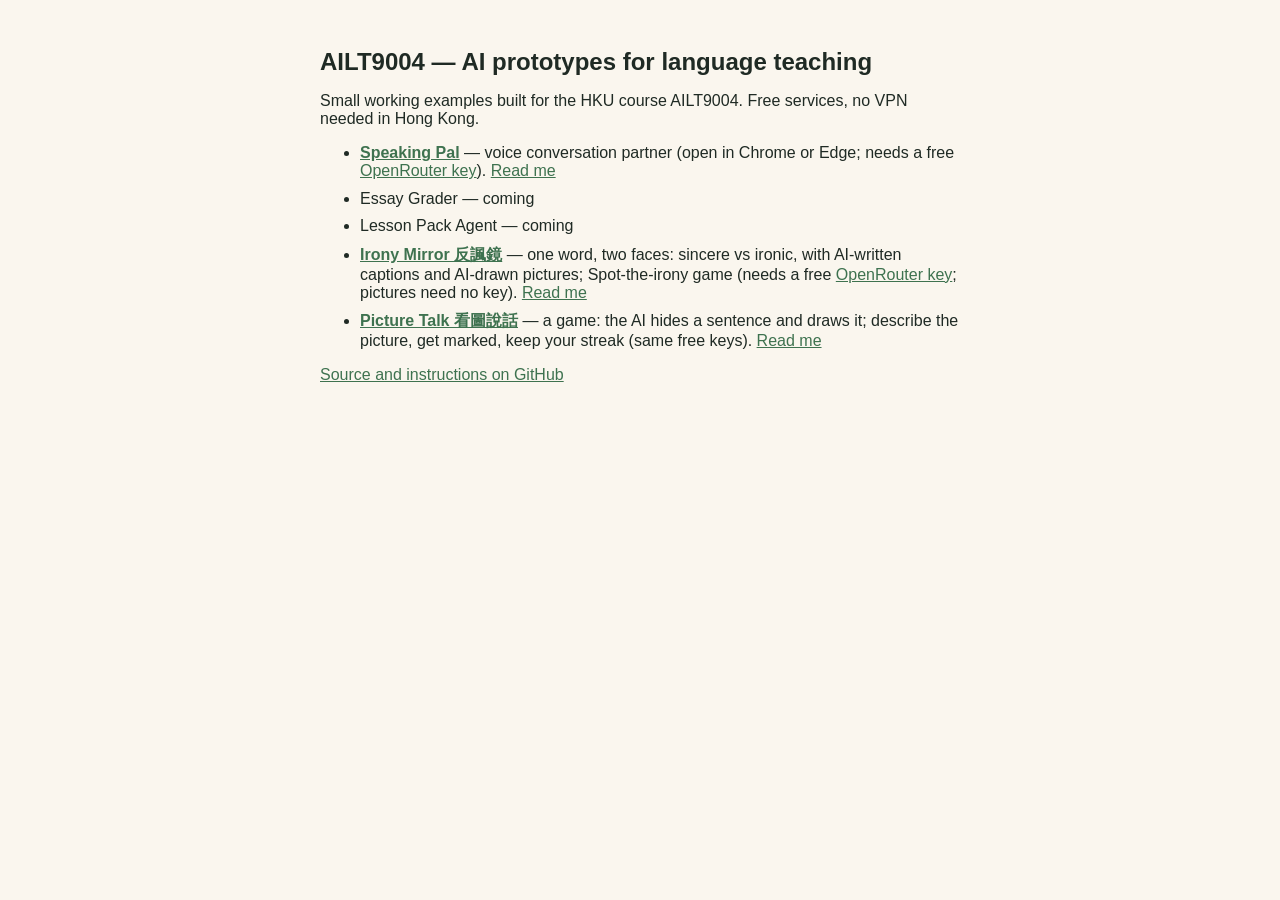
==== index.html @ eeea1a14 "Add prototype 5: Picture Talk (看圖說話 game with generated pictures); written-Chinese guard in Irony Mi" ====
<!DOCTYPE html><html lang="en"><head><meta charset="utf-8"><meta name="viewport" content="width=device-width, initial-scale=1"><title>AILT9004 AI prototypes</title>
<style>body{font-family:-apple-system,"Segoe UI",Roboto,sans-serif;max-width:640px;margin:3rem auto;padding:0 1rem;color:#1f2a24;background:#faf6ee}a{color:#3E724F}h1{font-size:1.5rem}li{margin:.6rem 0}</style></head>
<body><h1>AILT9004 — AI prototypes for language teaching</h1>
<p>Small working examples built for the HKU course AILT9004. Free services, no VPN needed in Hong Kong.</p>
<ul>
<li><a href="01-speaking-pal/speaking-pal.html"><b>Speaking Pal</b></a> — voice conversation partner (open in Chrome or Edge; needs a free <a href="https://openrouter.ai/keys">OpenRouter key</a>). <a href="https://github.com/chinhsi/ailt9004-ai-prototypes/blob/main/01-speaking-pal/README.md">Read me</a></li>
<li>Essay Grader — coming</li>
<li>Lesson Pack Agent — coming</li>
<li><a href="04-irony-mirror/irony-mirror.html"><b>Irony Mirror 反諷鏡</b></a> — one word, two faces: sincere vs ironic, with AI-written captions and AI-drawn pictures; Spot-the-irony game (needs a free <a href="https://openrouter.ai/keys">OpenRouter key</a>; pictures need no key). <a href="https://github.com/chinhsi/ailt9004-ai-prototypes/blob/main/04-irony-mirror/README.md">Read me</a></li>
<li><a href="05-picture-talk/picture-talk.html"><b>Picture Talk 看圖說話</b></a> — a game: the AI hides a sentence and draws it; describe the picture, get marked, keep your streak (same free keys). <a href="https://github.com/chinhsi/ailt9004-ai-prototypes/blob/main/05-picture-talk/README.md">Read me</a></li>
</ul>
<p><a href="https://github.com/chinhsi/ailt9004-ai-prototypes">Source and instructions on GitHub</a></p></body></html>
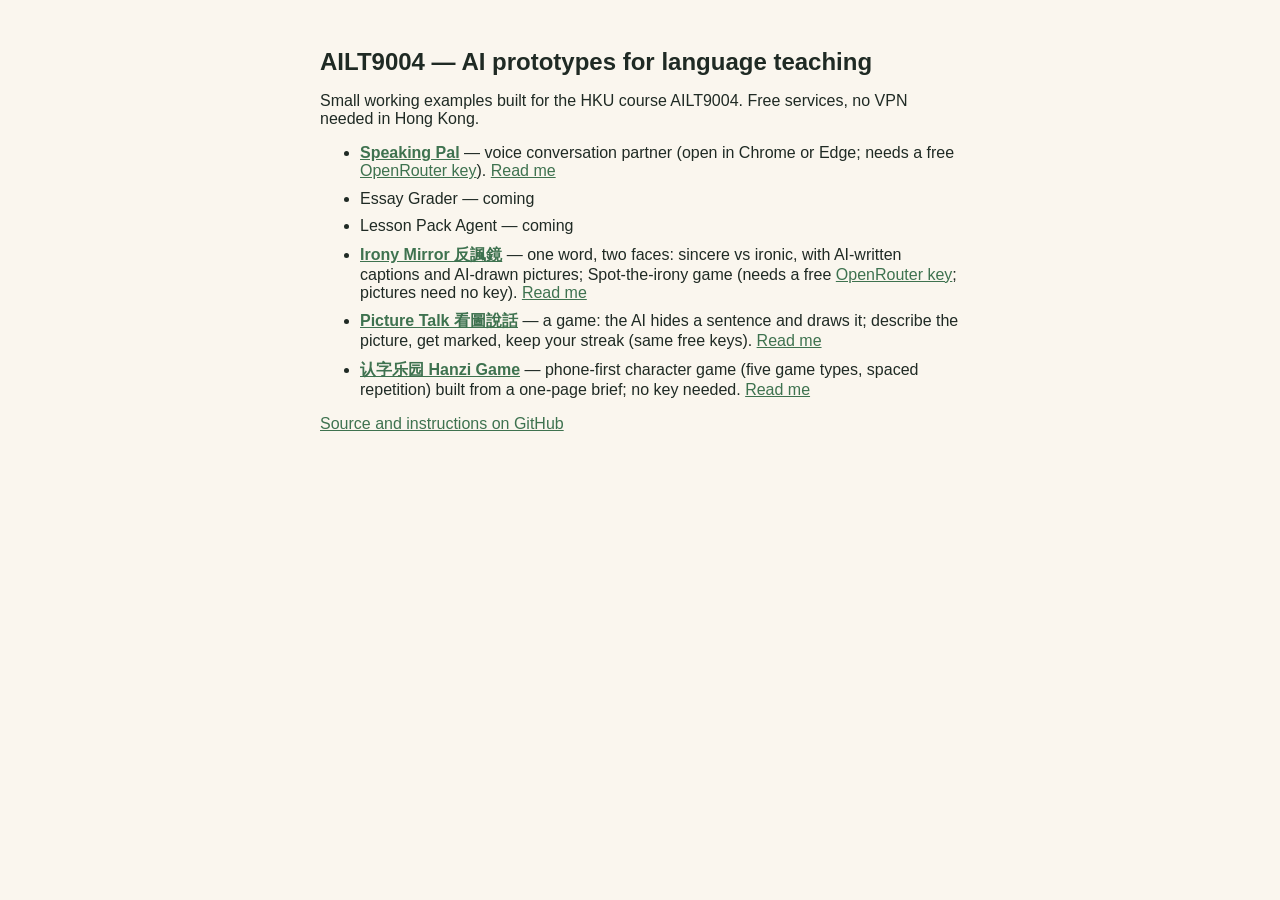
==== commit c92ce07c: "Add prototype 6: Hanzi Game (brief, build story, starter prompt; game lives on its own Pages) Co-Aut" ====
--- a/index.html
+++ b/index.html
@@ -8,5 +8,6 @@
 <li>Lesson Pack Agent — coming</li>
 <li><a href="04-irony-mirror/irony-mirror.html"><b>Irony Mirror 反諷鏡</b></a> — one word, two faces: sincere vs ironic, with AI-written captions and AI-drawn pictures; Spot-the-irony game (needs a free <a href="https://openrouter.ai/keys">OpenRouter key</a>; pictures need no key). <a href="https://github.com/chinhsi/ailt9004-ai-prototypes/blob/main/04-irony-mirror/README.md">Read me</a></li>
 <li><a href="05-picture-talk/picture-talk.html"><b>Picture Talk 看圖說話</b></a> — a game: the AI hides a sentence and draws it; describe the picture, get marked, keep your streak (same free keys). <a href="https://github.com/chinhsi/ailt9004-ai-prototypes/blob/main/05-picture-talk/README.md">Read me</a></li>
+<li><a href="https://chinhsi.github.io/hanzi-game-pages/"><b>认字乐园 Hanzi Game</b></a> — phone-first character game (five game types, spaced repetition) built from a one-page brief; no key needed. <a href="https://github.com/chinhsi/ailt9004-ai-prototypes/blob/main/06-hanzi-game/README.md">Read me</a></li>
 </ul>
 <p><a href="https://github.com/chinhsi/ailt9004-ai-prototypes">Source and instructions on GitHub</a></p></body></html>
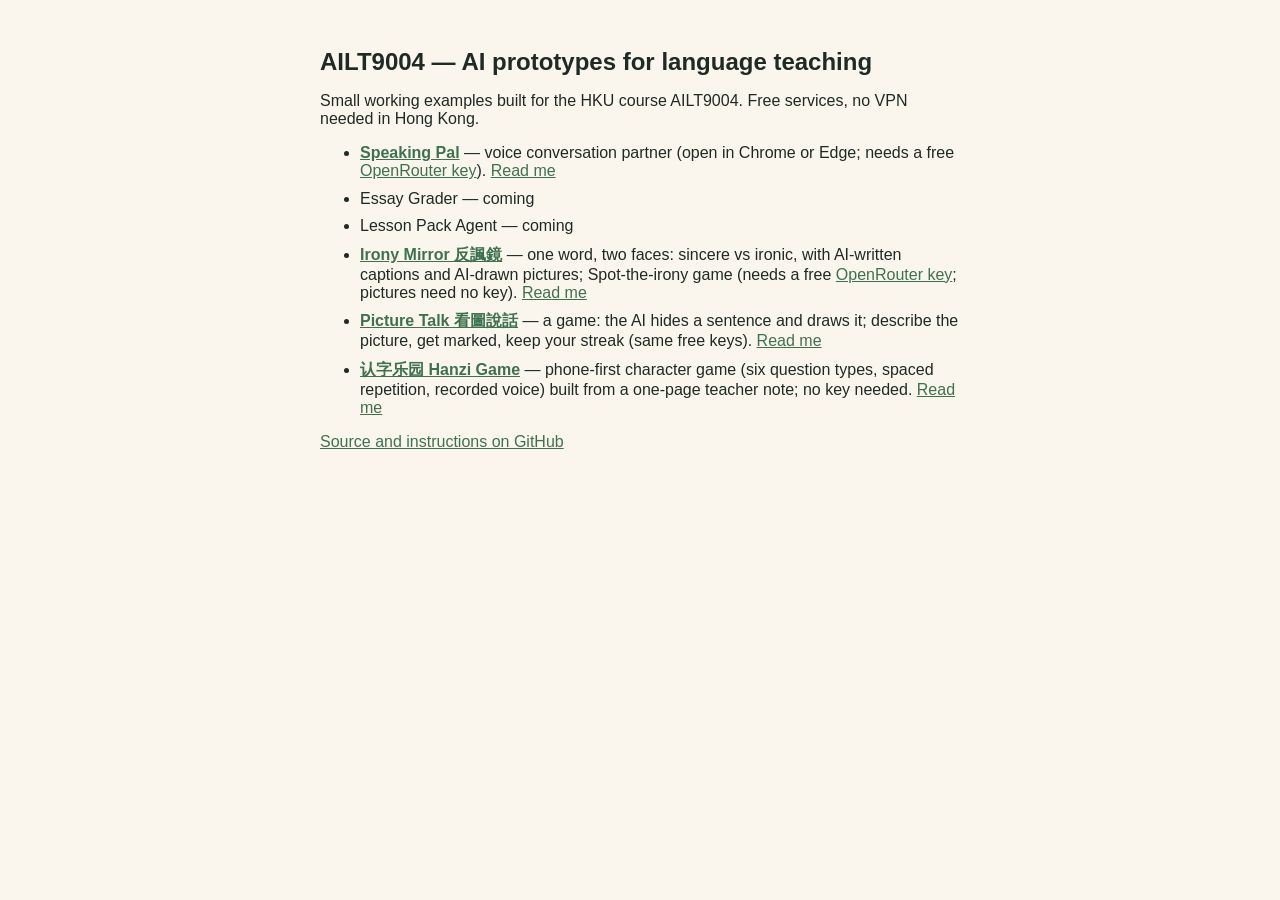
==== commit b3703dce: "Hanzi Game docs: plain-language rewrite, v0.14 updates (six question types, recorded voice), new scr" ====
--- a/index.html
+++ b/index.html
@@ -8,6 +8,6 @@
 <li>Lesson Pack Agent — coming</li>
 <li><a href="04-irony-mirror/irony-mirror.html"><b>Irony Mirror 反諷鏡</b></a> — one word, two faces: sincere vs ironic, with AI-written captions and AI-drawn pictures; Spot-the-irony game (needs a free <a href="https://openrouter.ai/keys">OpenRouter key</a>; pictures need no key). <a href="https://github.com/chinhsi/ailt9004-ai-prototypes/blob/main/04-irony-mirror/README.md">Read me</a></li>
 <li><a href="05-picture-talk/picture-talk.html"><b>Picture Talk 看圖說話</b></a> — a game: the AI hides a sentence and draws it; describe the picture, get marked, keep your streak (same free keys). <a href="https://github.com/chinhsi/ailt9004-ai-prototypes/blob/main/05-picture-talk/README.md">Read me</a></li>
-<li><a href="https://chinhsi.github.io/hanzi-game-pages/"><b>认字乐园 Hanzi Game</b></a> — phone-first character game (five game types, spaced repetition) built from a one-page brief; no key needed. <a href="https://github.com/chinhsi/ailt9004-ai-prototypes/blob/main/06-hanzi-game/README.md">Read me</a></li>
+<li><a href="https://chinhsi.github.io/hanzi-game-pages/"><b>认字乐园 Hanzi Game</b></a> — phone-first character game (six question types, spaced repetition, recorded voice) built from a one-page teacher note; no key needed. <a href="https://github.com/chinhsi/ailt9004-ai-prototypes/blob/main/06-hanzi-game/README.md">Read me</a></li>
 </ul>
 <p><a href="https://github.com/chinhsi/ailt9004-ai-prototypes">Source and instructions on GitHub</a></p></body></html>
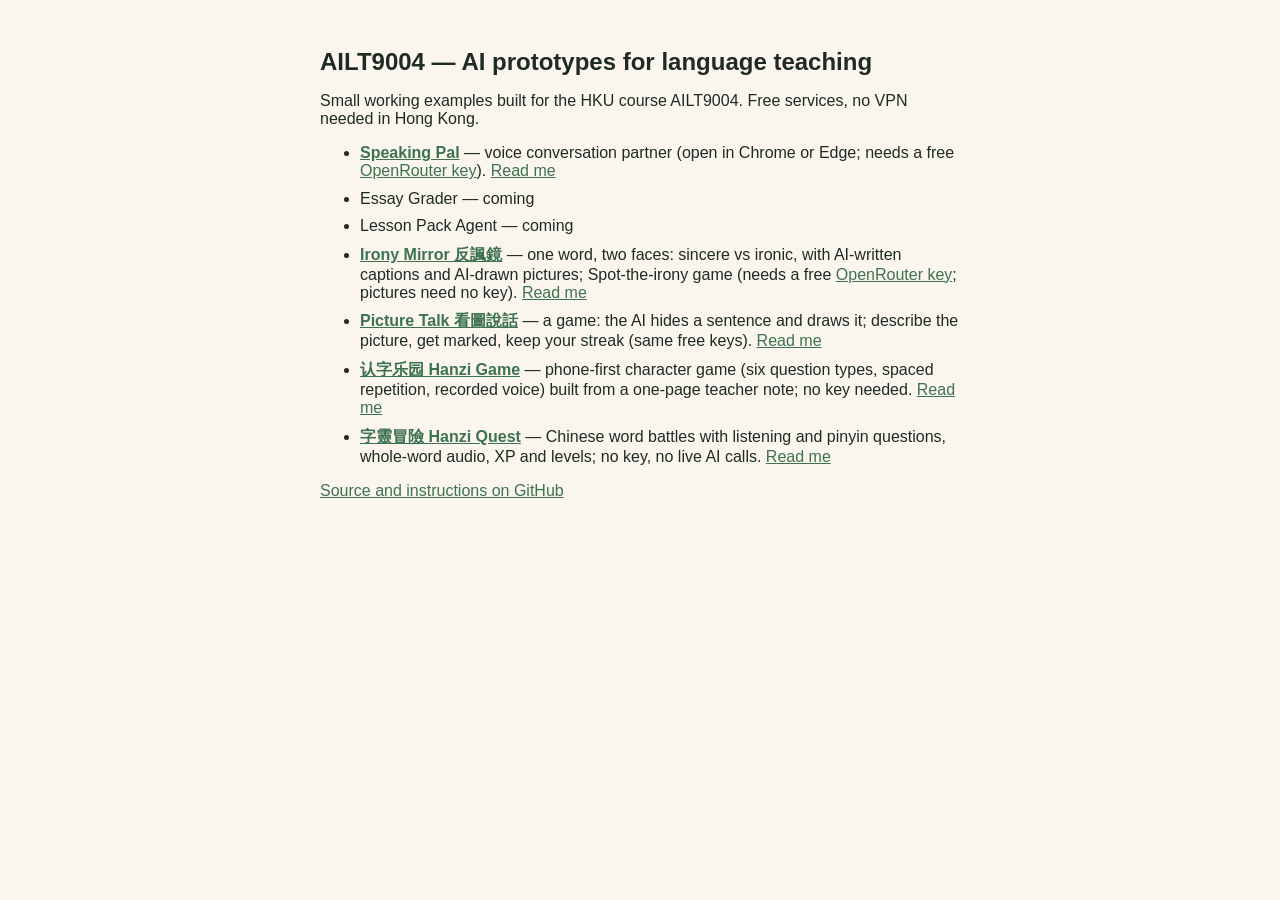
==== commit d73d7f99: "Add prototype 07 Hanzi Quest with local-only learning progress" ====
--- a/index.html
+++ b/index.html
@@ -9,5 +9,6 @@
 <li><a href="04-irony-mirror/irony-mirror.html"><b>Irony Mirror 反諷鏡</b></a> — one word, two faces: sincere vs ironic, with AI-written captions and AI-drawn pictures; Spot-the-irony game (needs a free <a href="https://openrouter.ai/keys">OpenRouter key</a>; pictures need no key). <a href="https://github.com/chinhsi/ailt9004-ai-prototypes/blob/main/04-irony-mirror/README.md">Read me</a></li>
 <li><a href="05-picture-talk/picture-talk.html"><b>Picture Talk 看圖說話</b></a> — a game: the AI hides a sentence and draws it; describe the picture, get marked, keep your streak (same free keys). <a href="https://github.com/chinhsi/ailt9004-ai-prototypes/blob/main/05-picture-talk/README.md">Read me</a></li>
 <li><a href="https://chinhsi.github.io/hanzi-game-pages/"><b>认字乐园 Hanzi Game</b></a> — phone-first character game (six question types, spaced repetition, recorded voice) built from a one-page teacher note; no key needed. <a href="https://github.com/chinhsi/ailt9004-ai-prototypes/blob/main/06-hanzi-game/README.md">Read me</a></li>
+<li><a href="07-hanzi-quest/"><b>字靈冒險 Hanzi Quest</b></a> — Chinese word battles with listening and pinyin questions, whole-word audio, XP and levels; no key, no live AI calls. <a href="https://github.com/chinhsi/ailt9004-ai-prototypes/blob/main/07-hanzi-quest/README.md">Read me</a></li>
 </ul>
 <p><a href="https://github.com/chinhsi/ailt9004-ai-prototypes">Source and instructions on GitHub</a></p></body></html>
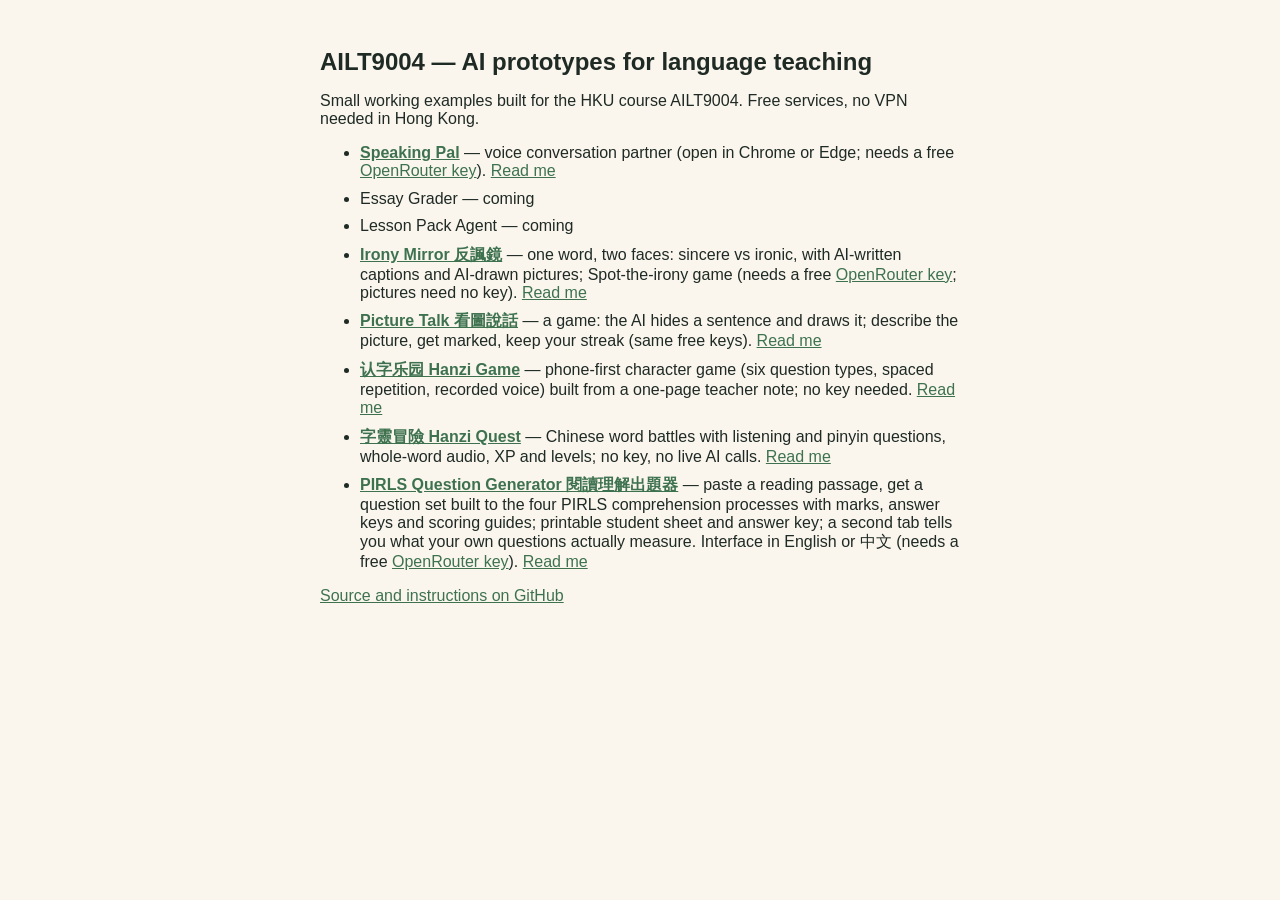
==== commit f60dea08: "Add prototype 8: PIRLS Question Generator (bilingual, shared with MEDD8934) Co-Authored-By: Claude F" ====
--- a/index.html
+++ b/index.html
@@ -10,5 +10,6 @@
 <li><a href="05-picture-talk/picture-talk.html"><b>Picture Talk 看圖說話</b></a> — a game: the AI hides a sentence and draws it; describe the picture, get marked, keep your streak (same free keys). <a href="https://github.com/chinhsi/ailt9004-ai-prototypes/blob/main/05-picture-talk/README.md">Read me</a></li>
 <li><a href="https://chinhsi.github.io/hanzi-game-pages/"><b>认字乐园 Hanzi Game</b></a> — phone-first character game (six question types, spaced repetition, recorded voice) built from a one-page teacher note; no key needed. <a href="https://github.com/chinhsi/ailt9004-ai-prototypes/blob/main/06-hanzi-game/README.md">Read me</a></li>
 <li><a href="07-hanzi-quest/"><b>字靈冒險 Hanzi Quest</b></a> — Chinese word battles with listening and pinyin questions, whole-word audio, XP and levels; no key, no live AI calls. <a href="https://github.com/chinhsi/ailt9004-ai-prototypes/blob/main/07-hanzi-quest/README.md">Read me</a></li>
+<li><a href="08-pirls-questions/pirls-questions.html"><b>PIRLS Question Generator 閱讀理解出題器</b></a> — paste a reading passage, get a question set built to the four PIRLS comprehension processes with marks, answer keys and scoring guides; printable student sheet and answer key; a second tab tells you what your own questions actually measure. Interface in English or 中文 (needs a free <a href="https://openrouter.ai/keys">OpenRouter key</a>). <a href="https://github.com/chinhsi/ailt9004-ai-prototypes/blob/main/08-pirls-questions/README.md">Read me</a></li>
 </ul>
 <p><a href="https://github.com/chinhsi/ailt9004-ai-prototypes">Source and instructions on GitHub</a></p></body></html>
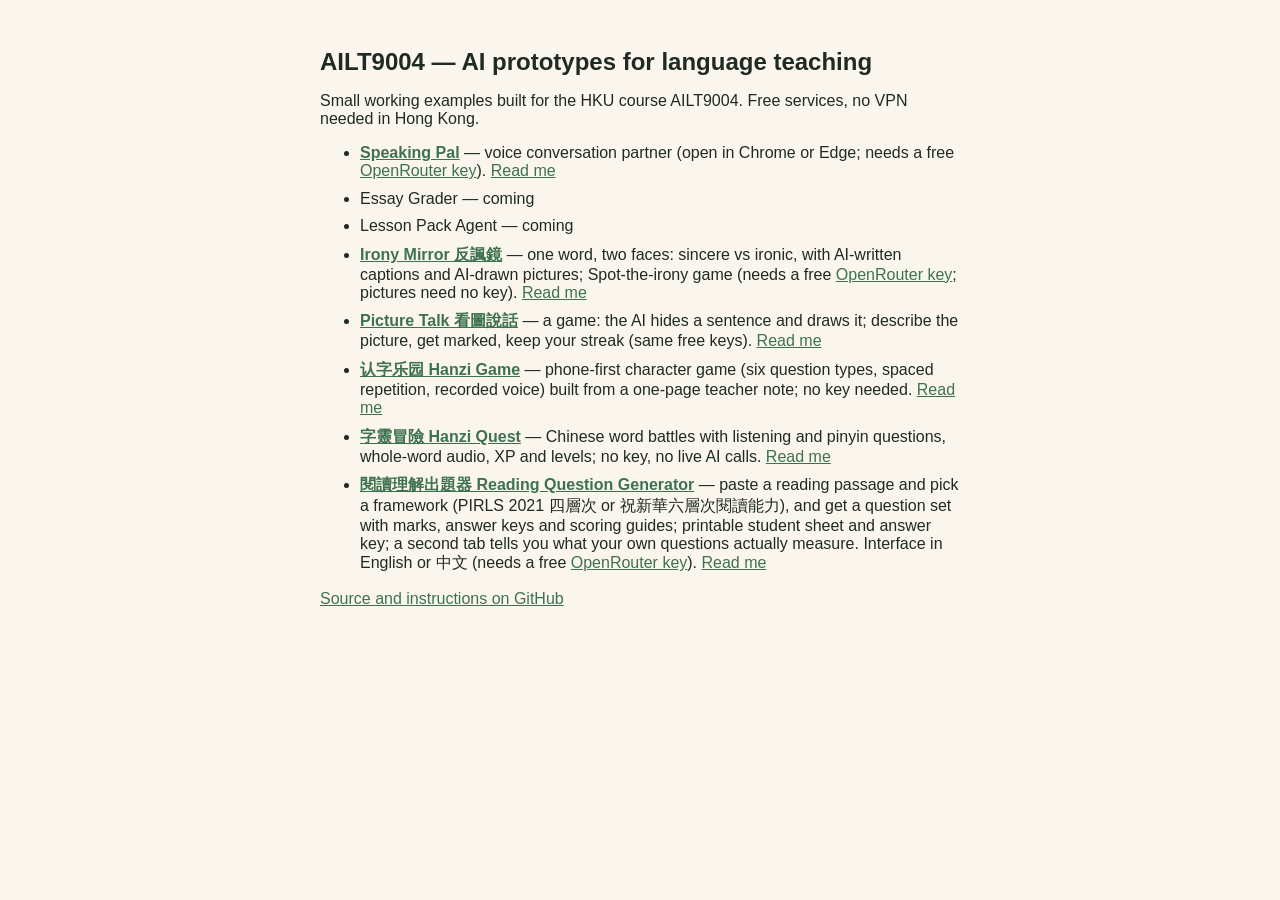
==== commit 9584e5c2: "Prototype 8: add 祝新華 six-level framework alongside PIRLS Co-Authored-By: Claude Fable 5.1 <noreply@a" ====
--- a/index.html
+++ b/index.html
@@ -10,6 +10,6 @@
 <li><a href="05-picture-talk/picture-talk.html"><b>Picture Talk 看圖說話</b></a> — a game: the AI hides a sentence and draws it; describe the picture, get marked, keep your streak (same free keys). <a href="https://github.com/chinhsi/ailt9004-ai-prototypes/blob/main/05-picture-talk/README.md">Read me</a></li>
 <li><a href="https://chinhsi.github.io/hanzi-game-pages/"><b>认字乐园 Hanzi Game</b></a> — phone-first character game (six question types, spaced repetition, recorded voice) built from a one-page teacher note; no key needed. <a href="https://github.com/chinhsi/ailt9004-ai-prototypes/blob/main/06-hanzi-game/README.md">Read me</a></li>
 <li><a href="07-hanzi-quest/"><b>字靈冒險 Hanzi Quest</b></a> — Chinese word battles with listening and pinyin questions, whole-word audio, XP and levels; no key, no live AI calls. <a href="https://github.com/chinhsi/ailt9004-ai-prototypes/blob/main/07-hanzi-quest/README.md">Read me</a></li>
-<li><a href="08-pirls-questions/pirls-questions.html"><b>PIRLS Question Generator 閱讀理解出題器</b></a> — paste a reading passage, get a question set built to the four PIRLS comprehension processes with marks, answer keys and scoring guides; printable student sheet and answer key; a second tab tells you what your own questions actually measure. Interface in English or 中文 (needs a free <a href="https://openrouter.ai/keys">OpenRouter key</a>). <a href="https://github.com/chinhsi/ailt9004-ai-prototypes/blob/main/08-pirls-questions/README.md">Read me</a></li>
+<li><a href="08-pirls-questions/pirls-questions.html"><b>閱讀理解出題器 Reading Question Generator</b></a> — paste a reading passage and pick a framework (PIRLS 2021 四層次 or 祝新華六層次閱讀能力), and get a question set with marks, answer keys and scoring guides; printable student sheet and answer key; a second tab tells you what your own questions actually measure. Interface in English or 中文 (needs a free <a href="https://openrouter.ai/keys">OpenRouter key</a>). <a href="https://github.com/chinhsi/ailt9004-ai-prototypes/blob/main/08-pirls-questions/README.md">Read me</a></li>
 </ul>
 <p><a href="https://github.com/chinhsi/ailt9004-ai-prototypes">Source and instructions on GitHub</a></p></body></html>
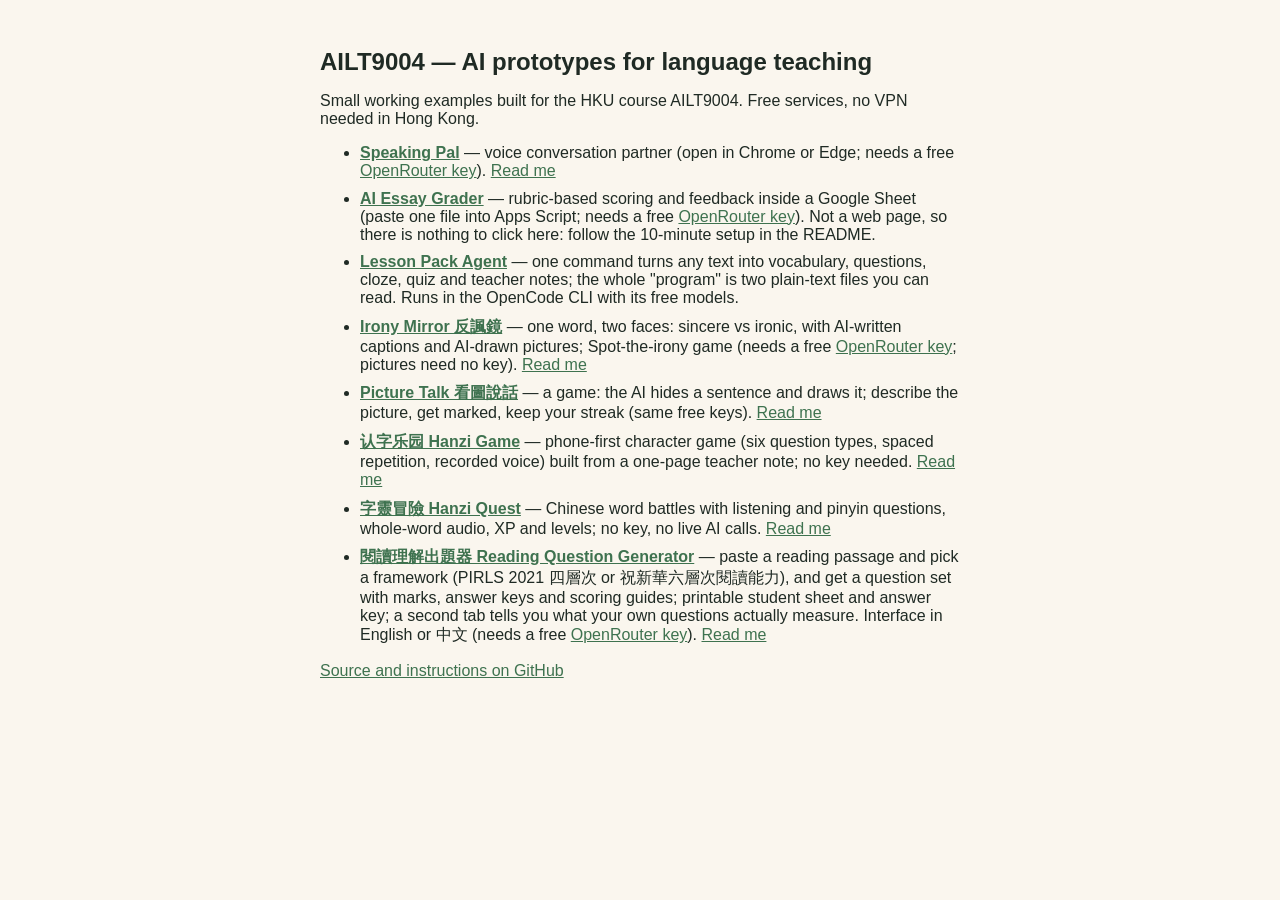
==== commit e9adf838: "Publish prototypes 2 and 3: no more 'coming' placeholders Co-Authored-By: Claude Fable 5.1 <noreply@" ====
--- a/index.html
+++ b/index.html
@@ -4,8 +4,8 @@
 <p>Small working examples built for the HKU course AILT9004. Free services, no VPN needed in Hong Kong.</p>
 <ul>
 <li><a href="01-speaking-pal/speaking-pal.html"><b>Speaking Pal</b></a> — voice conversation partner (open in Chrome or Edge; needs a free <a href="https://openrouter.ai/keys">OpenRouter key</a>). <a href="https://github.com/chinhsi/ailt9004-ai-prototypes/blob/main/01-speaking-pal/README.md">Read me</a></li>
-<li>Essay Grader — coming</li>
-<li>Lesson Pack Agent — coming</li>
+<li><a href="https://github.com/chinhsi/ailt9004-ai-prototypes/blob/main/02-essay-grader/README.md"><b>AI Essay Grader</b></a> — rubric-based scoring and feedback inside a Google Sheet (paste one file into Apps Script; needs a free <a href="https://openrouter.ai/keys">OpenRouter key</a>). Not a web page, so there is nothing to click here: follow the 10-minute setup in the README.</li>
+<li><a href="https://github.com/chinhsi/ailt9004-ai-prototypes/blob/main/03-lesson-pack-agent/README.md"><b>Lesson Pack Agent</b></a> — one command turns any text into vocabulary, questions, cloze, quiz and teacher notes; the whole "program" is two plain-text files you can read. Runs in the OpenCode CLI with its free models.</li>
 <li><a href="04-irony-mirror/irony-mirror.html"><b>Irony Mirror 反諷鏡</b></a> — one word, two faces: sincere vs ironic, with AI-written captions and AI-drawn pictures; Spot-the-irony game (needs a free <a href="https://openrouter.ai/keys">OpenRouter key</a>; pictures need no key). <a href="https://github.com/chinhsi/ailt9004-ai-prototypes/blob/main/04-irony-mirror/README.md">Read me</a></li>
 <li><a href="05-picture-talk/picture-talk.html"><b>Picture Talk 看圖說話</b></a> — a game: the AI hides a sentence and draws it; describe the picture, get marked, keep your streak (same free keys). <a href="https://github.com/chinhsi/ailt9004-ai-prototypes/blob/main/05-picture-talk/README.md">Read me</a></li>
 <li><a href="https://chinhsi.github.io/hanzi-game-pages/"><b>认字乐园 Hanzi Game</b></a> — phone-first character game (six question types, spaced repetition, recorded voice) built from a one-page teacher note; no key needed. <a href="https://github.com/chinhsi/ailt9004-ai-prototypes/blob/main/06-hanzi-game/README.md">Read me</a></li>
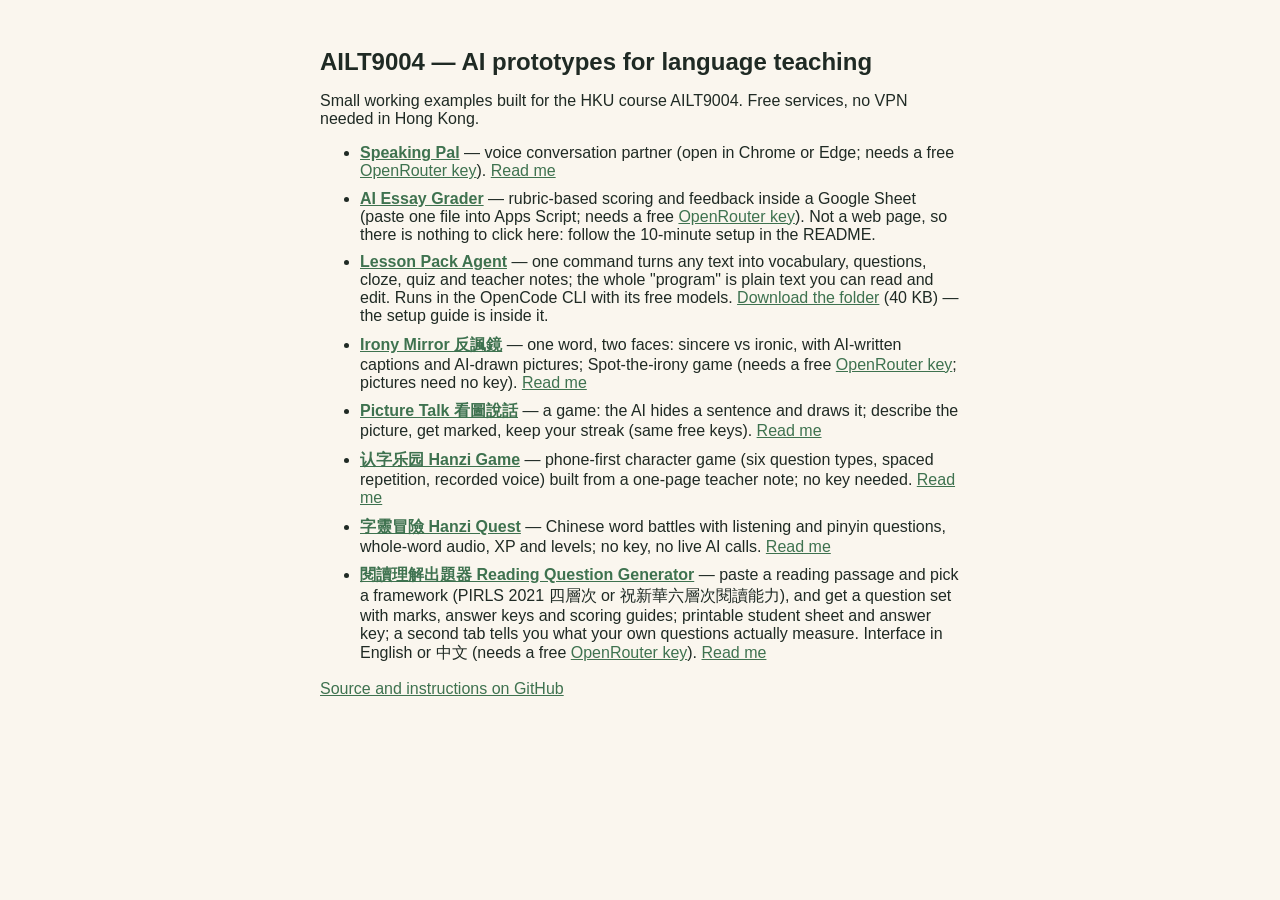
==== commit 3d9890df: "Prototype 3: one-link download of just this folder Co-Authored-By: Claude Fable 5.1 <noreply@anthrop" ====
--- a/index.html
+++ b/index.html
@@ -5,7 +5,7 @@
 <ul>
 <li><a href="01-speaking-pal/speaking-pal.html"><b>Speaking Pal</b></a> — voice conversation partner (open in Chrome or Edge; needs a free <a href="https://openrouter.ai/keys">OpenRouter key</a>). <a href="https://github.com/chinhsi/ailt9004-ai-prototypes/blob/main/01-speaking-pal/README.md">Read me</a></li>
 <li><a href="https://github.com/chinhsi/ailt9004-ai-prototypes/blob/main/02-essay-grader/README.md"><b>AI Essay Grader</b></a> — rubric-based scoring and feedback inside a Google Sheet (paste one file into Apps Script; needs a free <a href="https://openrouter.ai/keys">OpenRouter key</a>). Not a web page, so there is nothing to click here: follow the 10-minute setup in the README.</li>
-<li><a href="https://github.com/chinhsi/ailt9004-ai-prototypes/blob/main/03-lesson-pack-agent/README.md"><b>Lesson Pack Agent</b></a> — one command turns any text into vocabulary, questions, cloze, quiz and teacher notes; the whole "program" is two plain-text files you can read. Runs in the OpenCode CLI with its free models.</li>
+<li><a href="https://github.com/chinhsi/ailt9004-ai-prototypes/blob/main/03-lesson-pack-agent/README.md"><b>Lesson Pack Agent</b></a> — one command turns any text into vocabulary, questions, cloze, quiz and teacher notes; the whole "program" is plain text you can read and edit. Runs in the OpenCode CLI with its free models. <a href="https://github.com/chinhsi/ailt9004-ai-prototypes/raw/main/03-lesson-pack-agent/lesson-pack-agent.zip">Download the folder</a> (40 KB) — the setup guide is inside it.</li>
 <li><a href="04-irony-mirror/irony-mirror.html"><b>Irony Mirror 反諷鏡</b></a> — one word, two faces: sincere vs ironic, with AI-written captions and AI-drawn pictures; Spot-the-irony game (needs a free <a href="https://openrouter.ai/keys">OpenRouter key</a>; pictures need no key). <a href="https://github.com/chinhsi/ailt9004-ai-prototypes/blob/main/04-irony-mirror/README.md">Read me</a></li>
 <li><a href="05-picture-talk/picture-talk.html"><b>Picture Talk 看圖說話</b></a> — a game: the AI hides a sentence and draws it; describe the picture, get marked, keep your streak (same free keys). <a href="https://github.com/chinhsi/ailt9004-ai-prototypes/blob/main/05-picture-talk/README.md">Read me</a></li>
 <li><a href="https://chinhsi.github.io/hanzi-game-pages/"><b>认字乐园 Hanzi Game</b></a> — phone-first character game (six question types, spaced repetition, recorded voice) built from a one-page teacher note; no key needed. <a href="https://github.com/chinhsi/ailt9004-ai-prototypes/blob/main/06-hanzi-game/README.md">Read me</a></li>
